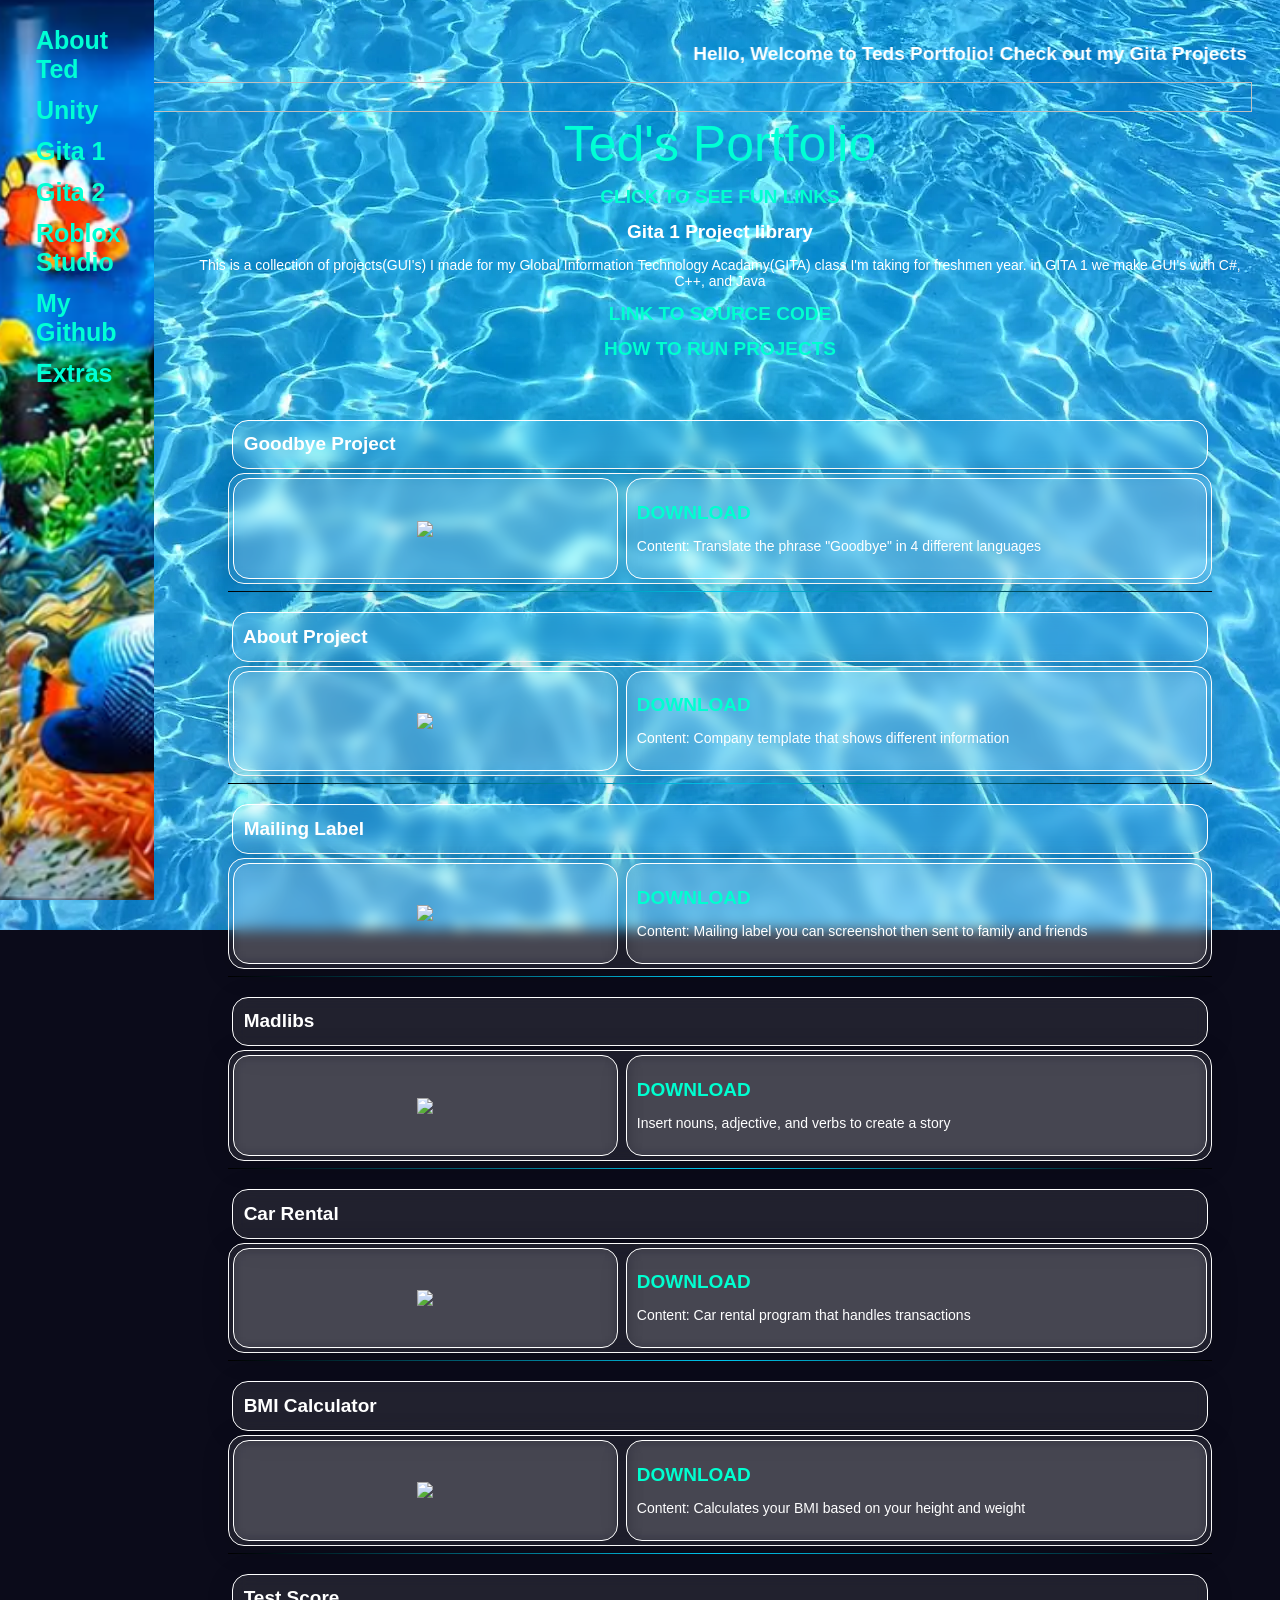
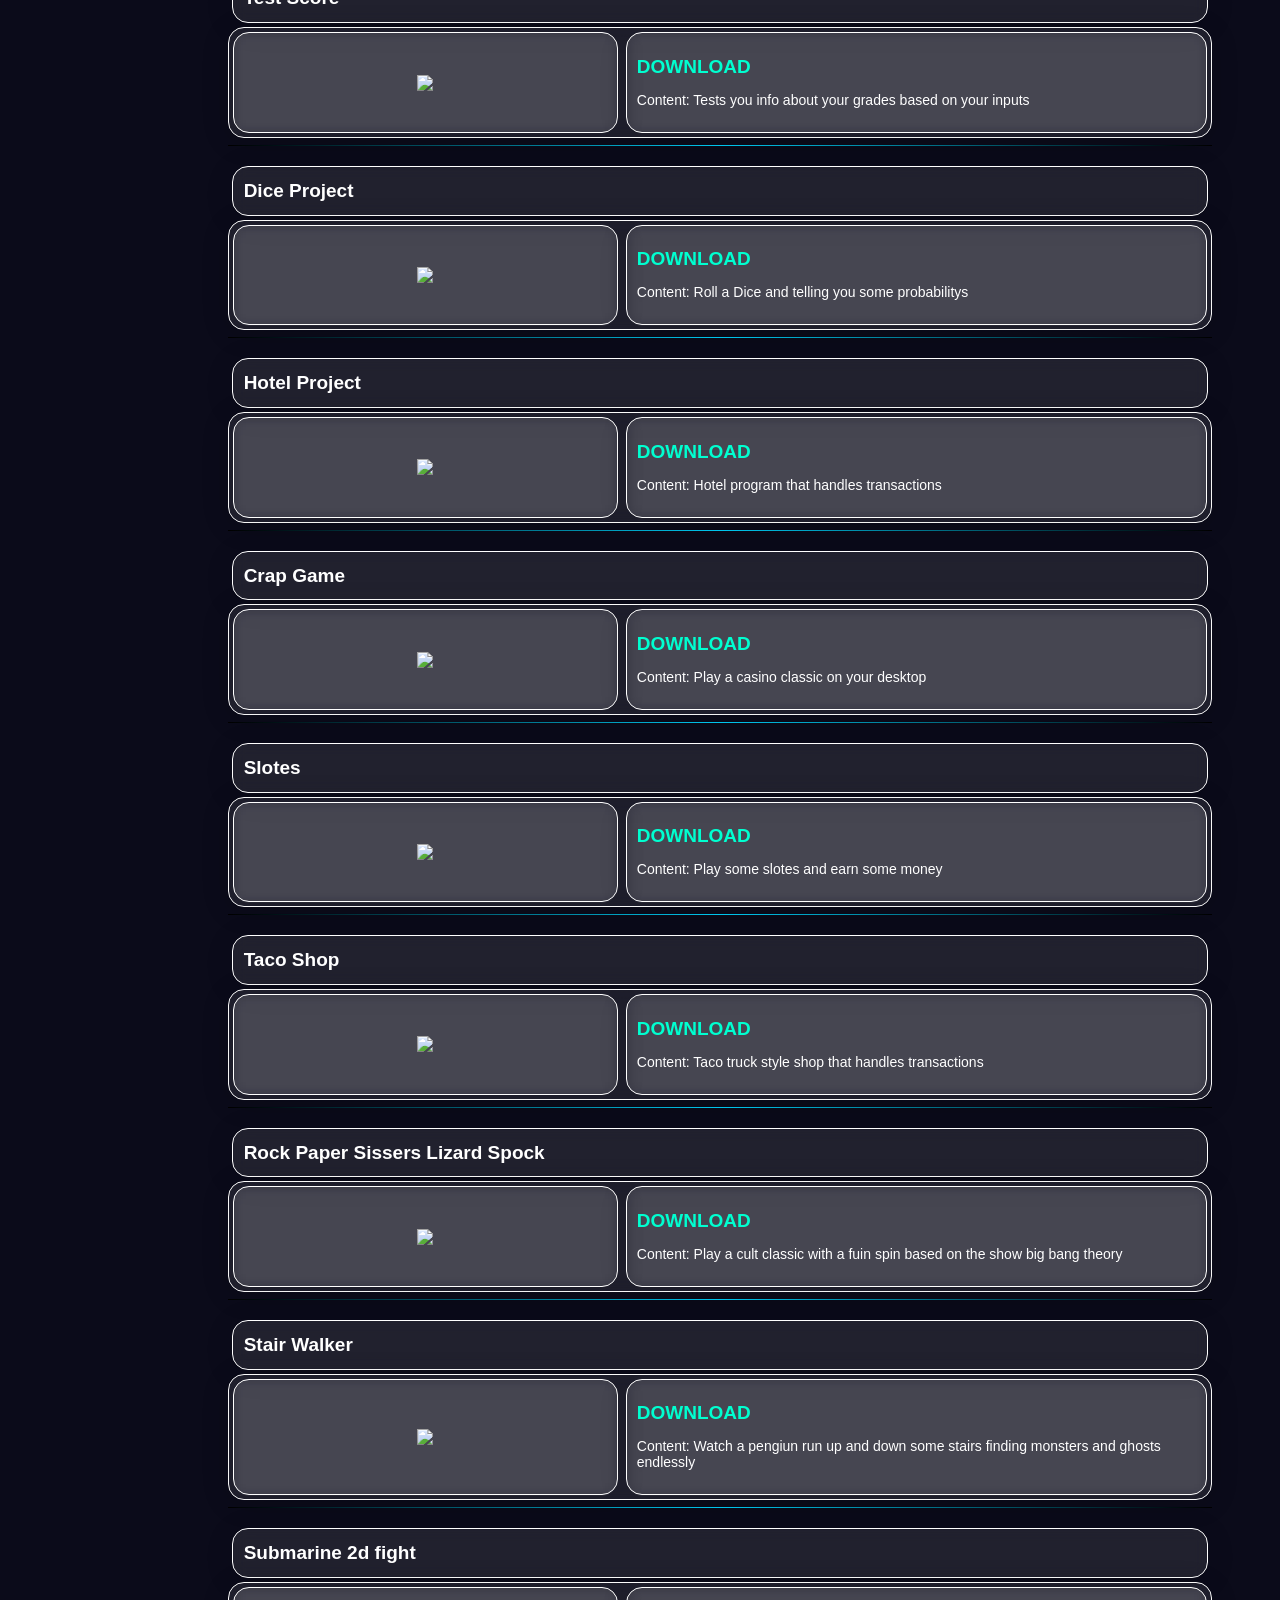
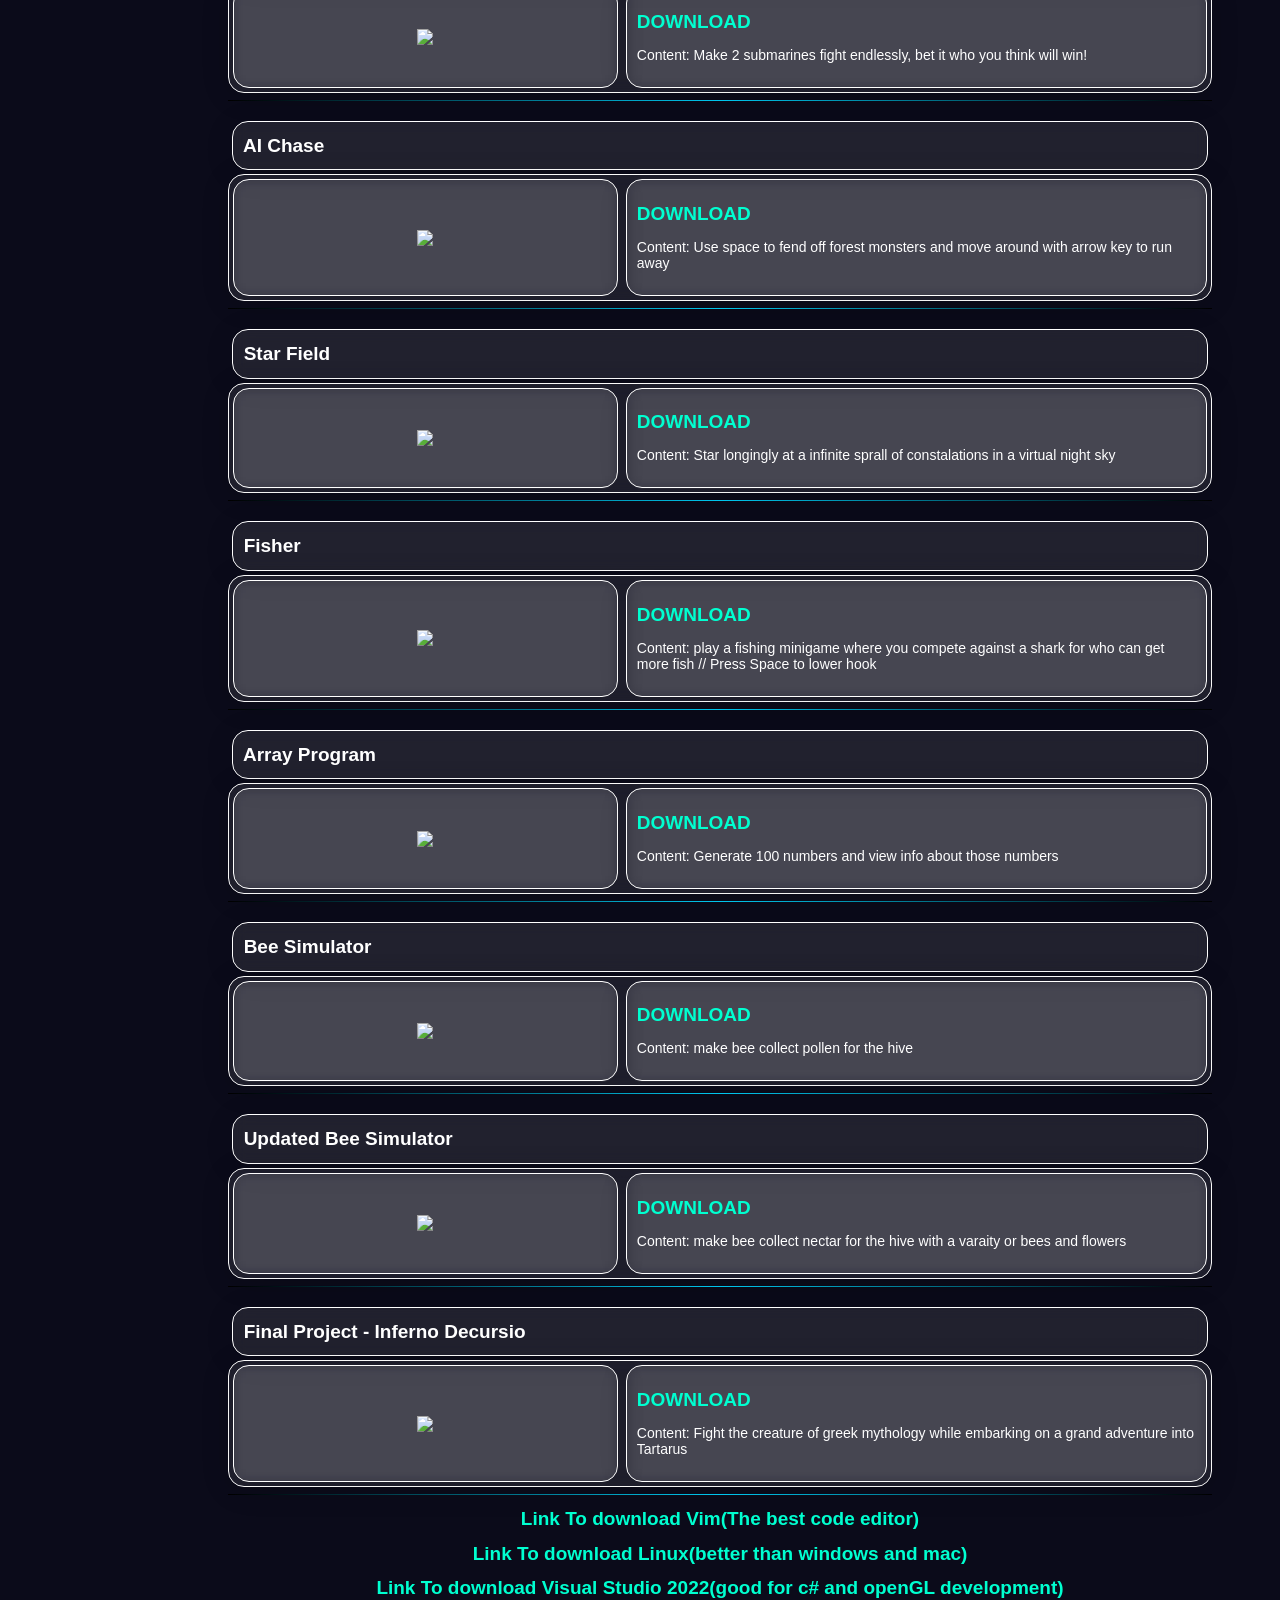
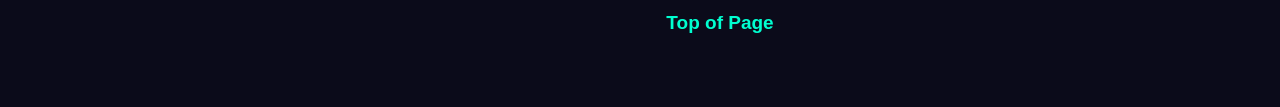
==== gita1projects.html @ 1e0606fb "Add multilingual welcome message in marquee Added a marquee with a welcome message in multiple langu" ====
<!DOCTYPE html>
<html lang="en">
<head>
    <meta charset="UTF-8">
    <meta name="viewport" content="width=device-width, initial-scale=1.0">
    <title>Teds Portfolio</title>
    <link rel="stylesheet" href="style.css">
    <link rel="icon" href="images/Me.png">
</head>
<body>  
    <marquee scrollamount="15"><h1> Hello, Welcome to Teds Portfolio! Check out my Gita Projects in the side nav to your left. Also check my Unity games which you can play right in your browser
     Hola, ¡Bienvenido al portafolio de Ted! Bonjour, bienvenue sur le portfolio de Ted! Здравейте, добре дошли в портфолиото на Тедс! مرحباً، أهلاً بك في ملف أعمال تيد! Witajcie! Zapraszam do zapoznania się z portfolio Teda! Merhaba, Ted'in Portföyüne hoş geldiniz! 您好，欢迎来到泰德的个人作品集！Здравствуйте, добро пожаловать в портфолио Теда! Hallo, herzlich willkommen in Teds Portfolio! 안녕하세요, 테드의 포트폴리오에 오신 것을 환영합니다!</h1></marquee>
    <img src="images/Bulgaria.png" width="100%" height="30"></img>
    <div class="sidenav">
        <a href="index.html">About Ted</a>
        <a href="unity.html">Unity</a>
        <a href="gita1projects.html">Gita 1</a></h1>
        <a href="gita2projects.html">Gita 2</a></h1>
        <a href="roblox.html">Roblox Studio</a></h1>
        <a href="https://github.com/Du0o">My Github</a>
        <a href="extra.html">Extras</a></h1>
    </div>
    <div class="main">
    <center>
    <header id="headloc">
        <div class="brand">Ted's Portfolio</div>
    </header>
    <a href="#footloc"><h1>CLICK TO SEE FUN LINKS<h1></a>
    <h1>Gita 1 Project library</h1>
    <p>This is a collection of projects(GUI's) I made for my Global Information Technology Acadamy(GITA) class I'm taking for freshmen year. in GITA 1 we make GUI's with C#, C++, and Java</p>
    <h1><a href="https://github.com/Du0o/WindowFormCatalog">LINK TO SOURCE CODE</a></h1>
    <h1><a href="HowToRun.html">HOW TO RUN PROJECTS</a></h1>
    </center>
    
    <div class="container">
        <div class="subforum">
            <div class="subforum-title">
                <h1>&nbsp Goodbye Project</h1>
            </div>
            <div class="subforum-row">
                <div class="subforum-icon subforum-column center">
                    <img src="images/image_2024-08-26_095446842.png">
                </div>
                <div class="subforum-describtion subforum-column">
                    <h1><a href="exes/Goodbye project.exe">DOWNLOAD</a> </h1>
                    <p>Content: Translate the phrase "Goodbye" in 4 different languages</p>
                </div>
            </div>
        </div>
        <hr class="subforum-divider">
        <div class="subforum">
            <div class="subforum-title">
                <h1>&nbsp About Project</h1>
            </div>
            <div class="subforum-row">
                <div class="subforum-icon subforum-column center">
                    <img src="images/about.png">
                </div>
                <div class="subforum-describtion subforum-column">
                    <h1><a href="exes/About Page.exe">DOWNLOAD</a> </h1>
                    <p>Content: Company template that shows different information</p>
                </div>
            </div>
        </div>
        <hr class="subforum-divider">
        <div class="subforum">
            <div class="subforum-title">
                <h1>&nbsp Mailing Label</h1>
            </div>
            <div class="subforum-row">
                <div class="subforum-icon subforum-column center">
                    <img src="images/mailing.png">
                </div>
                <div class="subforum-describtion subforum-column">
                    <h1><a href="exes/Mailing Label.exe">DOWNLOAD</a> </h1>
                    <p>Content: Mailing label you can screenshot then sent to family and friends</p>
                </div>
            </div>
        </div>
        <hr class="subforum-divider">
        <div class="subforum">
            <div class="subforum-title">
                <h1>&nbsp Madlibs</h1>
            </div>
            <div class="subforum-row">
                <div class="subforum-icon subforum-column center">
                    <img src="images/madlib.png">
                </div>
                <div class="subforum-describtion subforum-column">
                    <h1><a href="exes/Madlibs.exe">DOWNLOAD</a> </h1>
                    <p>Insert nouns, adjective, and verbs to create a story</p>
                </div>
            </div>
        </div>
        <hr class="subforum-divider">
        <div class="subforum">
            <div class="subforum-title">
                <h1>&nbsp Car Rental</h1>
            </div>
            <div class="subforum-row">
                <div class="subforum-icon subforum-column center">
                    <img src="images/car.png">
                </div>
                <div class="subforum-describtion subforum-column">
                    <h1><a href="exes/Car Rental.exe">DOWNLOAD</a> </h1>
                    <p>Content: Car rental program that handles transactions</p>
                </div>
            </div>
        </div>
        <hr class="subforum-divider">
        <div class="subforum">
            <div class="subforum-title">
                <h1>&nbsp BMI Calculator</h1>
            </div>
            <div class="subforum-row">
                <div class="subforum-icon subforum-column center">
                    <img src="images/bmi.png">
                </div>
                <div class="subforum-describtion subforum-column">
                    <h1><a href="exes/BMI.exe">DOWNLOAD</a> </h1>
                    <p>Content: Calculates your BMI based on your height and weight</p>
                </div>
            </div>
        </div>
        <hr class="subforum-divider">
        <div class="subforum">
            <div class="subforum-title">
                <h1>&nbsp Test Score</h1>
            </div>
            <div class="subforum-row">
                <div class="subforum-icon subforum-column center">
                    <img src="images/test.png">
                </div>
                <div class="subforum-describtion subforum-column">
                    <h1><a href="exes/Test Score.exe">DOWNLOAD</a> </h1>
                    <p>Content: Tests you info about your grades based on your inputs</p>
                </div>
            </div>
        </div>
        <hr class="subforum-divider">
        <div class="subforum">
            <div class="subforum-title">
                <h1>&nbsp Dice Project</h1>
            </div>
            <div class="subforum-row">
                <div class="subforum-icon subforum-column center">
                    <img src="images/dice.png">
                </div>
                <div class="subforum-describtion subforum-column">
                    <h1><a href="exes//dice program.exe">DOWNLOAD</a> </h1>
                    <p>Content: Roll a Dice and telling you some probabilitys</p>
                </div>
            </div>
        </div>
        <hr class="subforum-divider">
        <div class="subforum">
            <div class="subforum-title">
                <h1>&nbsp Hotel Project</h1>
            </div>
            <div class="subforum-row">
                <div class="subforum-icon subforum-column center">
                    <img src="images/hotel.png">
                </div>
                <div class="subforum-describtion subforum-column">
                    <h1><a href="exes/Hotal Project.exe">DOWNLOAD</a> </h1>
                    <p>Content: Hotel program that handles transactions</p>
                </div>
            </div>
        </div>
        <hr class="subforum-divider">
        <div class="subforum">
            <div class="subforum-title">
                <h1>&nbsp Crap Game</h1>
            </div>
            <div class="subforum-row">
                <div class="subforum-icon subforum-column center">
                    <img src="images/crap.png">
                </div>
                <div class="subforum-describtion subforum-column">
                    <h1><a href="exes/Crabs_Game.exe">DOWNLOAD</a> </h1>
                    <p>Content: Play a casino classic on your desktop</p>
                </div>
            </div>
        </div>
        <hr class="subforum-divider">
        <div class="subforum">
            <div class="subforum-title">
                <h1>&nbsp Slotes</h1>
            </div>
            <div class="subforum-row">
                <div class="subforum-icon subforum-column center">
                    <img src="images/Screenshot 2025-01-28 000550.png">
                </div>
                <div class="subforum-describtion subforum-column">
                    <h1><a href="exes/Slote.exe">DOWNLOAD</a> </h1>
                    <p>Content: Play some slotes and earn some money</p>
                </div>
            </div>
        </div>
        <hr class="subforum-divider">
        <div class="subforum">
            <div class="subforum-title">
                <h1>&nbsp Taco Shop</h1>
            </div>
            <div class="subforum-row">
                <div class="subforum-icon subforum-column center">
                    <img src="images/taco.png">
                </div>
                <div class="subforum-describtion subforum-column">
                    <h1><a href="exes/Taco Shop.exe">DOWNLOAD</a> </h1>
                    <p>Content: Taco truck style shop that handles transactions</p>
                </div>
            </div>
        </div>
        <hr class="subforum-divider">
        <div class="subforum">
            <div class="subforum-title">
                <h1>&nbsp Rock Paper Sissers Lizard Spock</h1>
            </div>
            <div class="subforum-row">
                <div class="subforum-icon subforum-column center">
                    <img src="images/rpsls.png">
                </div>
                <div class="subforum-describtion subforum-column">
                    <h1><a href="exes/RPSLS.exe">DOWNLOAD</a> </h1>
                    <p>Content: Play a cult classic with a fuin spin based on the show big bang theory</p>
                </div>
            </div>
        </div>
        <hr class="subforum-divider">
        <div class="subforum">
            <div class="subforum-title">
                <h1>&nbsp Stair Walker</h1>
            </div>
            <div class="subforum-row">
                <div class="subforum-icon subforum-column center">
                    <img src="images/stairs.png">
                </div>
                <div class="subforum-describtion subforum-column">
                    <h1><a href="exes/Stair_Walker.exe">DOWNLOAD</a> </h1>
                    <p>Content: Watch a pengiun run up and down some stairs finding monsters and ghosts endlessly</p>
                </div>
            </div>
        </div>
        <hr class="subforum-divider">
        <div class="subforum">
            <div class="subforum-title">
                <h1>&nbsp Submarine 2d fight</h1>
            </div>
            <div class="subforum-row">
                <div class="subforum-icon subforum-column center">
                    <img src="images/sub2d.png">
                </div>
                <div class="subforum-describtion subforum-column">
                    <h1><a href="exes/Sub2d.exe">DOWNLOAD</a> </h1>
                    <p>Content: Make 2 submarines fight endlessly, bet it who you think will win!</p>
                </div>
            </div>
        </div>
        <hr class="subforum-divider">
        <div class="subforum">
            <div class="subforum-title">
                <h1>&nbsp AI Chase</h1>
            </div>
            <div class="subforum-row">
                <div class="subforum-icon subforum-column center">
                    <img src="images/AI.png">
                </div>
                <div class="subforum-describtion subforum-column">
                    <h1><a href="exes/BasicAI.exe">DOWNLOAD</a> </h1>
                    <p>Content: Use space to fend off forest monsters and move around with arrow key to run away</p>
                </div>
            </div>
        </div>
        <hr class="subforum-divider">
        <div class="subforum">
            <div class="subforum-title">
                <h1>&nbsp Star Field</h1>
            </div>
            <div class="subforum-row">
                <div class="subforum-icon subforum-column center">
                    <img src="images/star.png">
                </div>
                <div class="subforum-describtion subforum-column">
                    <h1><a href="exes/Star-Field.exe">DOWNLOAD</a> </h1>
                    <p>Content: Star longingly at a infinite sprall of constalations in a virtual night sky</p>
                </div>
            </div>
        </div>
        <hr class="subforum-divider">
        <div class="subforum">
            <div class="subforum-title">
                <h1>&nbsp Fisher</h1>
            </div>
            <div class="subforum-row">
                <div class="subforum-icon subforum-column center">
                    <img src="images/fisher.png">
                </div>
                <div class="subforum-describtion subforum-column">
                    <h1><a href="exes/Fisher.exe">DOWNLOAD</a> </h1>
                    <p>Content: play a fishing minigame where you compete against a shark for who can get more fish // Press Space to lower hook</p>
                </div>
            </div>
        </div>
        <hr class="subforum-divider">
        <div class="subforum">
            <div class="subforum-title">
                <h1>&nbsp Array Program</h1>
            </div>
            <div class="subforum-row">
                <div class="subforum-icon subforum-column center">
                    <img src="images/Array.png">
                </div>
                <div class="subforum-describtion subforum-column">
                    <h1><a href="exes/ArrayProgram.exe">DOWNLOAD</a> </h1>
                    <p>Content: Generate 100 numbers and view info about those numbers</p>
                </div>
            </div>
        </div>
        <hr class="subforum-divider">
        <div class="subforum">
            <div class="subforum-title">
                <h1>&nbsp Bee Simulator</h1>
            </div>
            <div class="subforum-row">
                <div class="subforum-icon subforum-column center">
                    <img src="images/beesUPDATED.png">
                </div>
                <div class="subforum-describtion subforum-column">
                    <h1><a href="exes/Bees.exe">DOWNLOAD</a> </h1>
                    <p>Content: make bee collect pollen for the hive</p>
                </div>
            </div>
        </div>
        <hr class="subforum-divider">
        <div class="subforum">
            <div class="subforum-title">
                <h1>&nbsp Updated Bee Simulator</h1>
            </div>
            <div class="subforum-row">
                <div class="subforum-icon subforum-column center">
                    <img src="images/Ubee.png">
                </div>
                <div class="subforum-describtion subforum-column">
                    <h1><a href="exes/UBees.exe">DOWNLOAD</a> </h1>
                    <p>Content: make bee collect nectar for the hive with a varaity or bees and flowers</p>
                </div>
            </div>
        </div>
        <hr class="subforum-divider">
        <div class="subforum">
            <div class="subforum-title">
                <h1>&nbsp Final Project - Inferno Decursio</h1>
            </div>
            <div class="subforum-row">
                <div class="subforum-icon subforum-column center">
                    <img src="images/Final.png">
                </div>
                <div class="subforum-describtion subforum-column">
                    <h1><a href="https://github.com/Du0o/WindowFormCatalog/tree/main/FinalProject">DOWNLOAD</a> </h1>
                    <p>Content: Fight the creature of greek mythology while embarking on a grand adventure into Tartarus</p>
                </div>
            </div>
        </div>
        <hr class="subforum-divider">
            
        <footer>
            <center id="footloc">
                <a href="https://www.vim.org/download.php"><h1>Link To download Vim(The best code editor)<h1></a>
                <a href="https://cdimage.debian.org/debian-cd/"><h1>Link To download Linux(better than windows and mac)<h1></a>
                <a href="https://visualstudio.microsoft.com/thank-you-downloading-visual-studio/?sku=Community&channel=Release&version=VS2022&source=VSLandingPage&cid=2030&passive=false"><h1>Link To download Visual Studio 2022(good for c# and openGL development)<h1></a>
                <a href="#headloc"><h1>Top of Page<h1></a>
            </center>
        <footer>
        
    </div>
</body>
</html>
---- style.css ----
*{
    box-sizing: border-box;
}



@font-face {
    font-family: 'OldEnglish'; /* Name your font family */
    src: url('fonts/OldEnglishFive-axyVg.ttf'); /* Locate the .ttf file within your directory*/
  }
@font-face {
    font-family: 'OldEnglishCool'; /* Name your font family */
    src: url('fonts/OldeEnglishRegular-Zd2J.ttf'); /*fon Locate the .ttf file within your directory*/
  }

html{
    font-size:14px;
    font-family: 'Times New Roman', serif;
    background-color: #ffffff;
    color: #ffffff; 
    background-image: url('images/water.webp');
    background-size: cover;
    background-position: center center;
    background-repeat: no-repeat;
    background-attachment: fixed;
    background-color: #0b0b1a; 
    color: #ffffff;
    font-family: sans-serif;
    margin: 0;
    padding: 20px;

}

a{
    color: #00ffd0;
    font-weight: bolder;
    text-decoration: none;
}
a:hover{
    color: #ffffff;
    font-weight: bolder;
    text-decoration: none;
}

h1{
    font-size:19px;
    font-weight: bolder;
}
.container{
    margin: 20px;
    padding: 20px;
    
}
header{
    margin-inline: 10px;
}
footer{
    margin-inline: 10px;
}
.brand{
    font-size: 50px;
    font-family: 'OldEnglish', sans-serif;
    color: #00ffd5;
}
.subforum{
    margin-top: 20px;
    

}

.subforum-title{
    color: #ffffff;
    background-color: #ffffff;
    padding: 0.1px;
    border-radius: 3px;
    margin: 4px;
    font-family: 'OldEnglish', sans-serif;
    /* From https://css.glass */
background: rgba(255, 255, 255, 0.09);
border-radius: 16px;
box-shadow: 0 4px 30px rgba(0, 0, 0, 0.1);
backdrop-filter: blur(7.1px);
-webkit-backdrop-filter: blur(7.1px);
border: 1px solid rgba(255, 255, 255, 1);
    
    
}
.subforum-row{
    display: grid;
    grid-template-columns: 40% 60%;
    /* From https://css.glass */
background: rgba(255, 255, 255, 0.09);
border-radius: 16px;
box-shadow: 0 4px 30px rgba(0, 0, 0, 0.1);
backdrop-filter: blur(7.1px);
-webkit-backdrop-filter: blur(7.1px);
border: 1px solid rgba(255, 255, 255, 1);
    
}
.forum-row{
    display: grid;
    grid-template-columns: 25% 50% 25%;
    
}
.subforum-column{
    padding: 10px;
    margin: 4px;
    border-radius: 5px;
    background-color: #ffffff;
    /* From https://css.glass */
background: rgba(255, 255, 255, 0.09);
border-radius: 16px;
box-shadow: 0 4px 30px rgba(0, 0, 0, 0.1);
backdrop-filter: blur(7.1px);
-webkit-backdrop-filter: blur(7.1px);
border: 1px solid rgba(255, 255, 255, 1);
    
}
.subforum-icon img{
    max-width: 250px;
    
}

.center{
    display: flex;
    justify-content: center;
    align-items: center;
}
.subforum-divider{
    display: block;
    border: 0;
    height: 1px;
    background-image: linear-gradient(to right, #000000, #00d5ff, #000000);
}
.sidenav {
    height: 100%;
    width: 12%;
    position: fixed;
    z-index: 1;
    top: 0;
    left: 0;
    background-color: #ffffff;
    overflow-x: hidden;
    padding-top: 20px;
    color: #ffffff; 
    background-image: url('images/fishy.png');
    background-size: cover;
    background-position: center center;
    background-repeat: no-repeat;
    background-attachment: fixed;
    background-color: #0b0b1a; 
    color: #ffffff;
    font-family: sans-serif;
    margin: 0;
    padding: 20px;
    

    
  }
  
  .sidenav a {
    padding: 6px 8px 6px 16px;
    text-decoration: none;
    font-size: 25px;
    color: #00ffd5;
    display: block;
  }
  
  .sidenav a:hover {
    color: #f1f1f1;
  }
  
  .main {
    margin-left: 160px; /* Same as the width of the sidenav */
  }
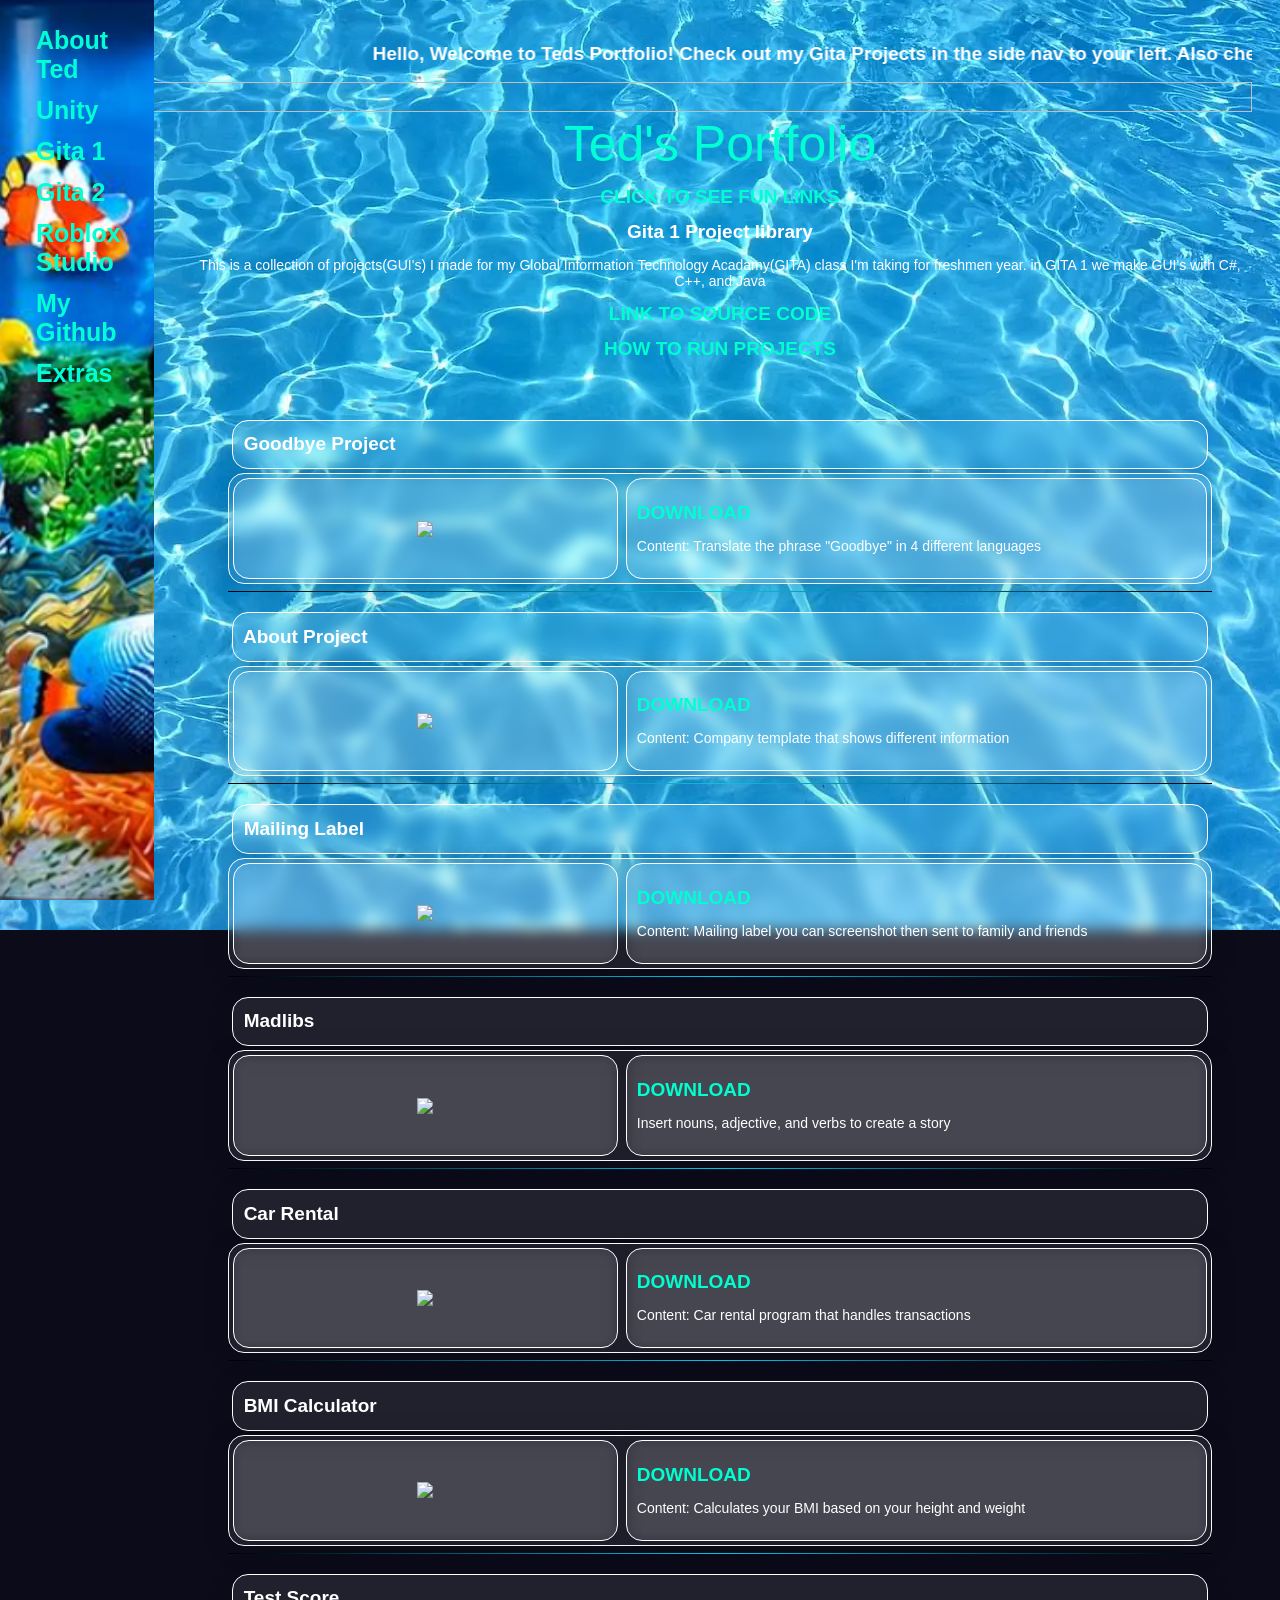
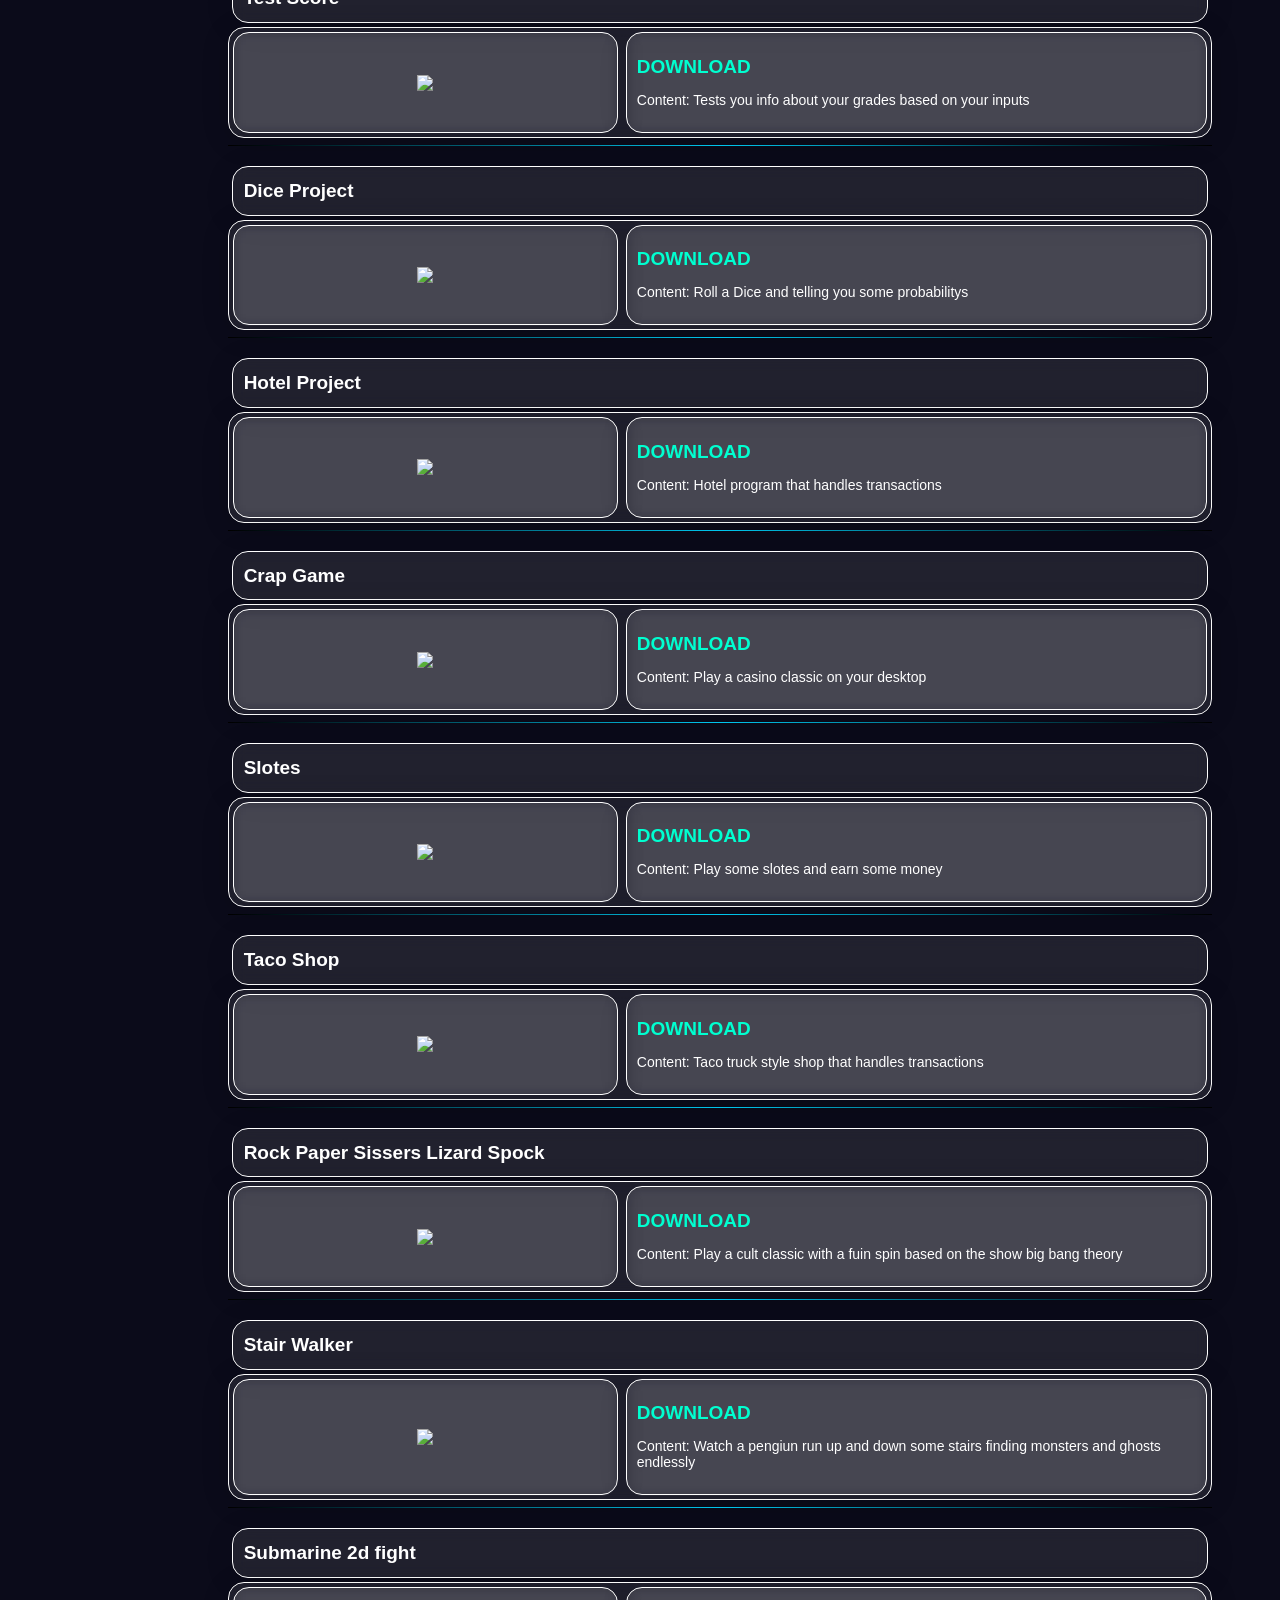
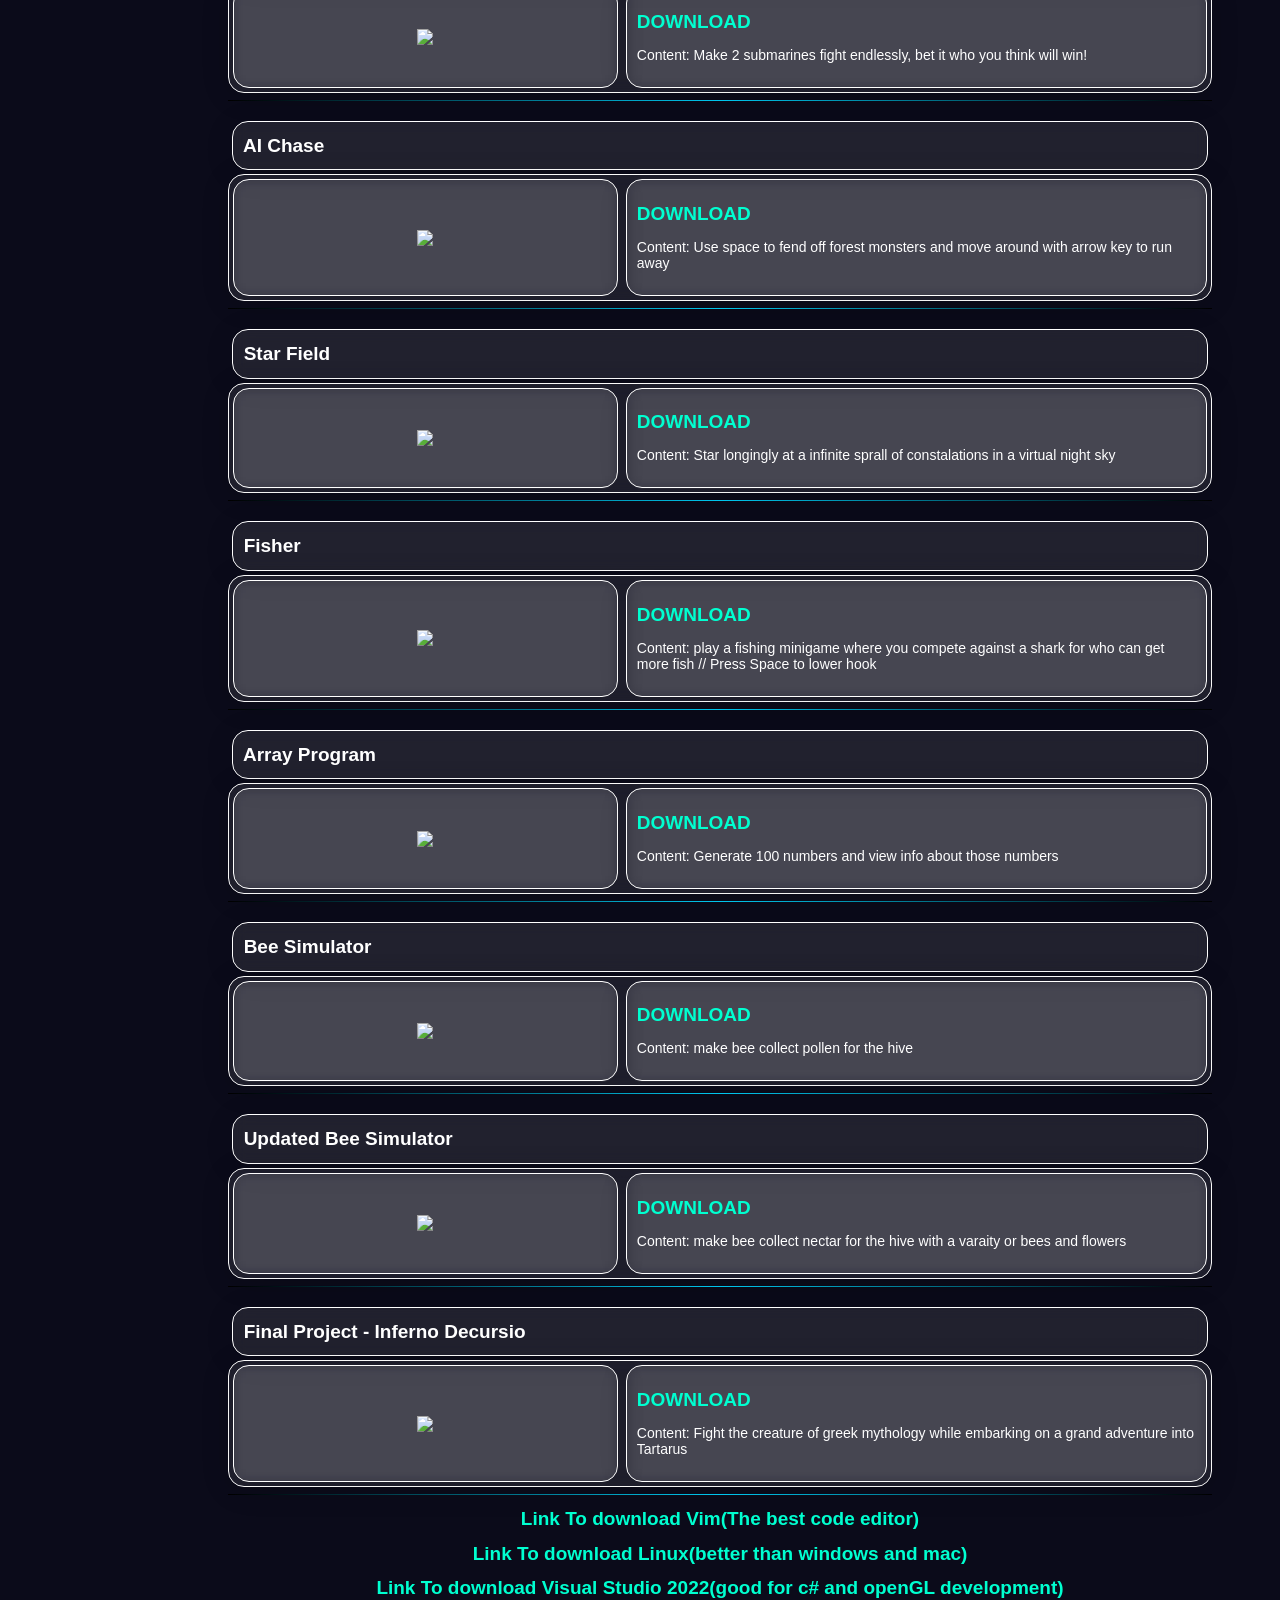
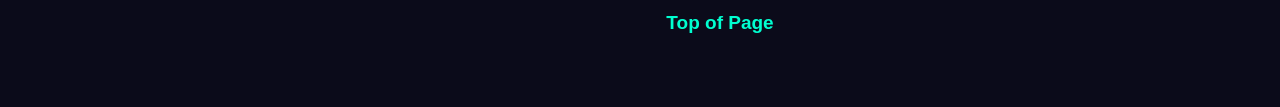
==== commit 93d1ea8e: "Update GitHub link in gita1projects.html" ====
--- a/gita1projects.html
+++ b/gita1projects.html
@@ -17,7 +17,7 @@
         <a href="gita1projects.html">Gita 1</a></h1>
         <a href="gita2projects.html">Gita 2</a></h1>
         <a href="roblox.html">Roblox Studio</a></h1>
-        <a href="https://github.com/Du0o">My Github</a>
+        <a href="https://github.com/Frobidzhak">My Github</a>
         <a href="extra.html">Extras</a></h1>
     </div>
     <div class="main">
